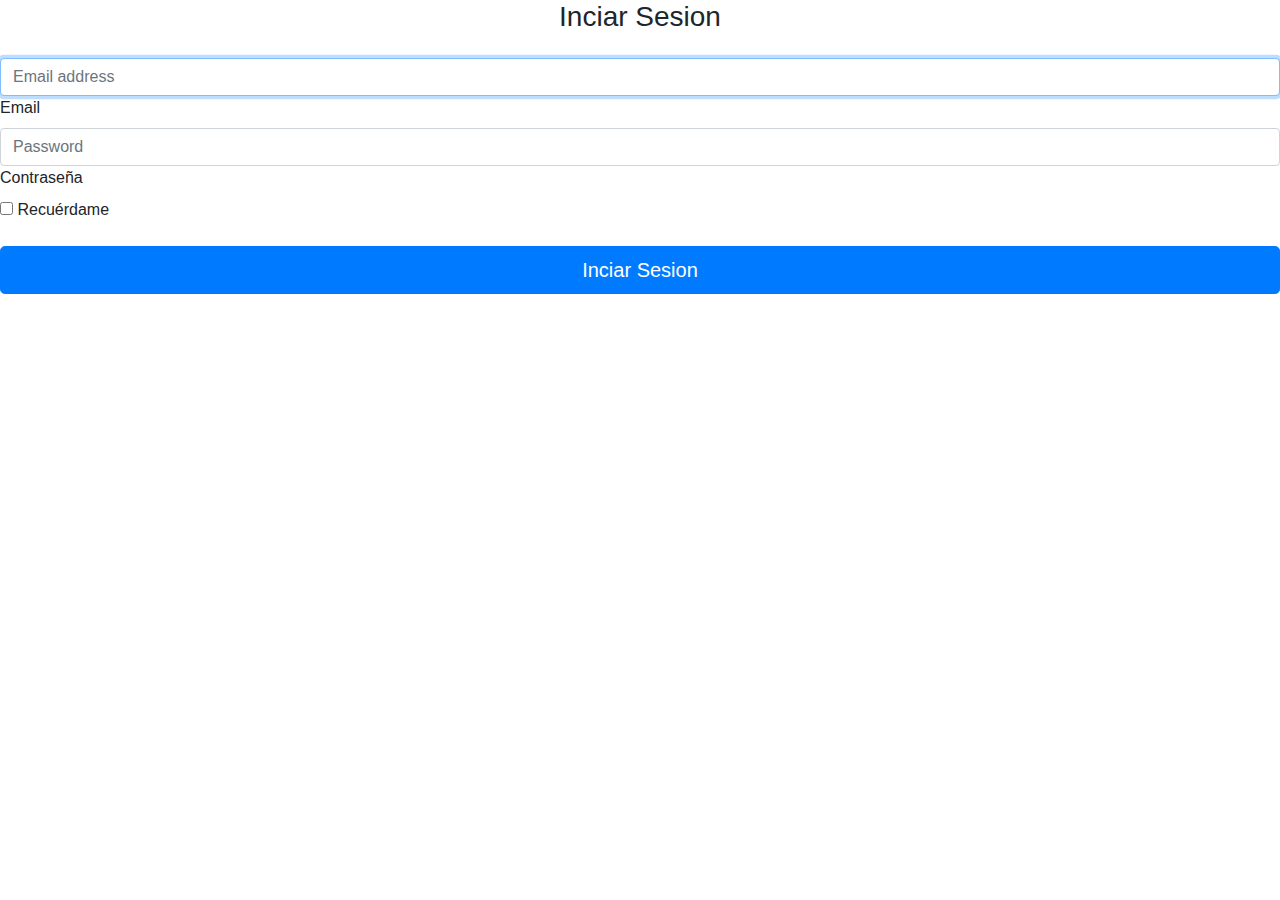
==== asd.html @ c1969bea "asd=login (tengo que cambiar el nombre)" ====
<!DOCTYPE html>
<html lang="en" dir="ltr">
  <head>
    <meta charset="utf-8">
    <title>asd</title>
    <link rel="stylesheet" href="https://cdnjs.cloudflare.com/ajax/libs/twitter-bootstrap/4.3.1/css/bootstrap.min.css">
    <link rel="stylesheet" href="https://use.fontawesome.com/releases/v5.3.1/css/all.css" integrity="sha384-mzrmE5qonljUremFsqc01SB46JvROS7bZs3IO2EmfFsd15uHvIt+Y8vEf7N7fWAU" crossorigin="anonymous">
    <link rel="stylesheet" href="css/asd.css">
  </head>
  <body>
    <form class="form-signin">
      <div class="text-center mb-4">
        <h1 class="h3 mb-3 font-weight-normal">Inciar Sesion</h1>

      </div>

      <div class="form-label-group">
        <input type="email" id="inputEmail" class="form-control" placeholder="Email address" required autofocus>
        <label for="inputEmail">Email</label>
      </div>

      <div class="form-label-group">
        <input type="password" id="inputPassword" class="form-control" placeholder="Password" required>
        <label for="inputPassword">Contraseña</label>
      </div>

      <div class="checkbox mb-3">
        <label>
          <input type="checkbox" value="remember-me"> Recuérdame
        </label>
      </div>
      <button class="btn btn-lg btn-primary btn-block" type="submit">Inciar Sesion</button>
    </form>
  </body>
</html>
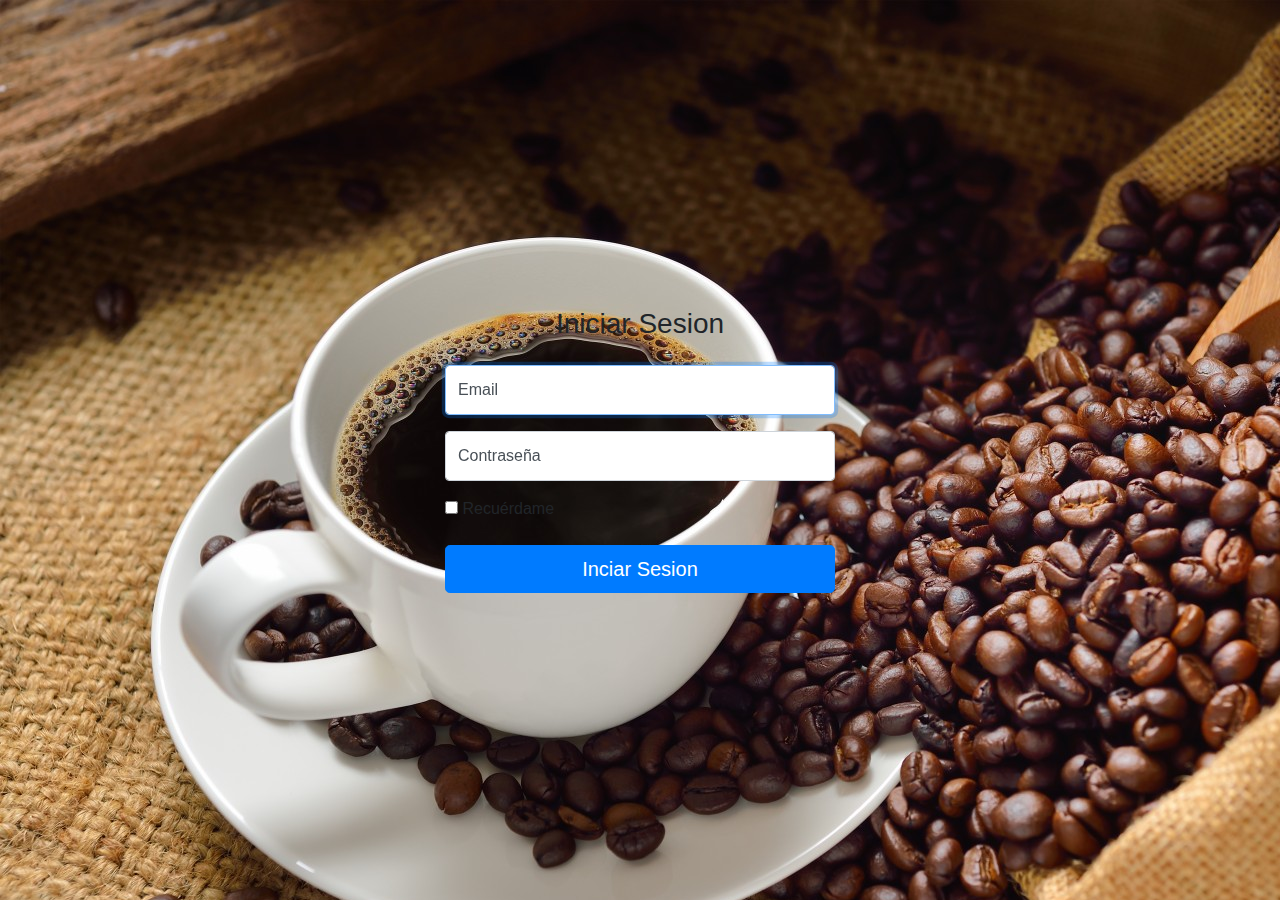
==== commit 030c1c86: "login + img" ====
--- a/asd.html
+++ b/asd.html
@@ -2,7 +2,7 @@
 <html lang="en" dir="ltr">
   <head>
     <meta charset="utf-8">
-    <title>asd</title>
+    <title>Coffe Code</title>
     <link rel="stylesheet" href="https://cdnjs.cloudflare.com/ajax/libs/twitter-bootstrap/4.3.1/css/bootstrap.min.css">
     <link rel="stylesheet" href="https://use.fontawesome.com/releases/v5.3.1/css/all.css" integrity="sha384-mzrmE5qonljUremFsqc01SB46JvROS7bZs3IO2EmfFsd15uHvIt+Y8vEf7N7fWAU" crossorigin="anonymous">
     <link rel="stylesheet" href="css/asd.css">
@@ -10,8 +10,7 @@
   <body>
     <form class="form-signin">
       <div class="text-center mb-4">
-        <h1 class="h3 mb-3 font-weight-normal">Inciar Sesion</h1>
-
+        <h1 class="h3 mb-3 font-weight-normal">Iniciar Sesion</h1>
       </div>
 
       <div class="form-label-group">
@@ -31,5 +30,6 @@
       </div>
       <button class="btn btn-lg btn-primary btn-block" type="submit">Inciar Sesion</button>
     </form>
+
   </body>
 </html>
--- a/css/asd.css
+++ b/css/asd.css
@@ -0,0 +1,81 @@
+html,
+body {
+  height: 100%;
+}
+
+body {
+  display: -ms-flexbox;
+  display: flex;
+  -ms-flex-align: center;
+  align-items: center;
+  padding-top: 40px;
+  padding-bottom: 40px;
+  background-color: #f5f5f5;
+  background-image: url("../img/login.jpg");
+}
+
+.form-signin {
+  width: 100%;
+  max-width: 420px;
+  padding: 15px;
+  margin: auto;
+}
+
+.form-label-group {
+  position: relative;
+  margin-bottom: 1rem;
+}
+
+.form-label-group > input,
+.form-label-group > label {
+  height: 3.125rem;
+  padding: .75rem;
+}
+
+.form-label-group > label {
+  position: absolute;
+  top: 0;
+  left: 0;
+  display: block;
+  width: 100%;
+  margin-bottom: 0;
+  line-height: 1.5;
+  color: #495057;
+  pointer-events: none;
+  cursor: text;
+  border: 1px solid transparent;
+  border-radius: .25rem;
+  transition: all .1s ease-in-out;
+}
+
+.form-label-group input::-webkit-input-placeholder {
+  color: transparent;
+}
+
+.form-label-group input:-ms-input-placeholder {
+  color: transparent;
+}
+
+.form-label-group input::-ms-input-placeholder {
+  color: transparent;
+}
+
+.form-label-group input::-moz-placeholder {
+  color: transparent;
+}
+
+.form-label-group input::placeholder {
+  color: transparent;
+}
+
+.form-label-group input:not(:placeholder-shown) {
+  padding-top: 1.25rem;
+  padding-bottom: .25rem;
+}
+
+.form-label-group input:not(:placeholder-shown) ~ label {
+  padding-top: .25rem;
+  padding-bottom: .25rem;
+  font-size: 12px;
+  color: #777;
+}
